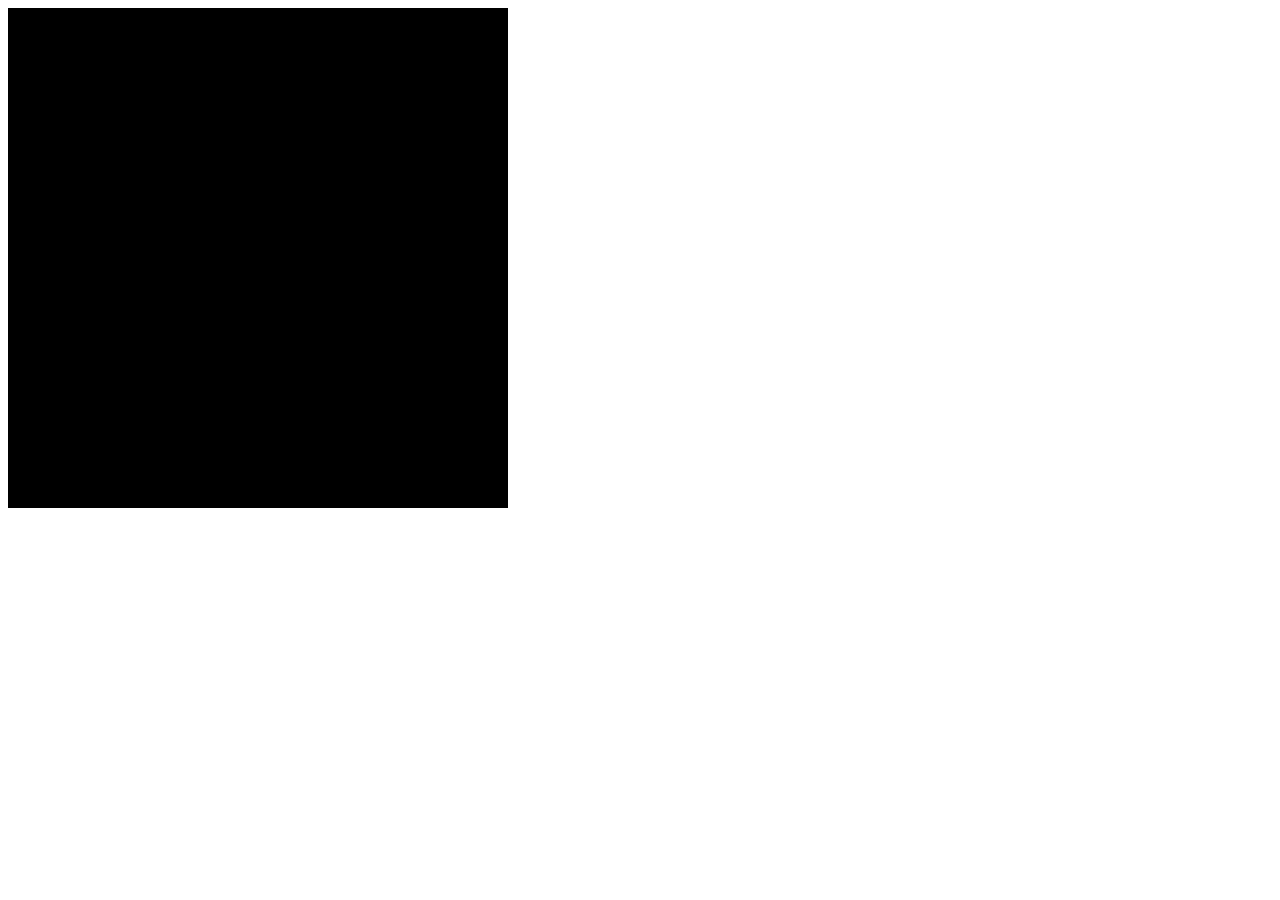
==== index.html @ 09ff4653 "added all base classes" ====
<!DOCTYPE html> 
<html>
  <head>
    <title>Asteroids</title>
    <script src="lib/utils.js"></script>
    <script src="lib/game.js"></script>
    <script src="lib/gameView.js"></script>
    <script src="lib/movingObject.js"></script>
    <script src="lib/asteroid.js"></script>
    <script src="lib/bullet.js"></script>
    <script src="lib/ship.js"></script>
  </head>
  <style>
  #game-canvas{
    background-color:black;
    width: 500px;
    height: 500px;
  }
  </style>
  <body>
    <canvas id="game-canvas"></canvas>
    
    
  </body>
  
  <script>
    var canvas = document.getElementById("game-canvas");
    var ctx = canvas.getContext('2d');
    var game = new Asteroids.Game();
    var view = new Asteroids.GameView(game, ctx);
    view.start();
  </script>
  
</html>
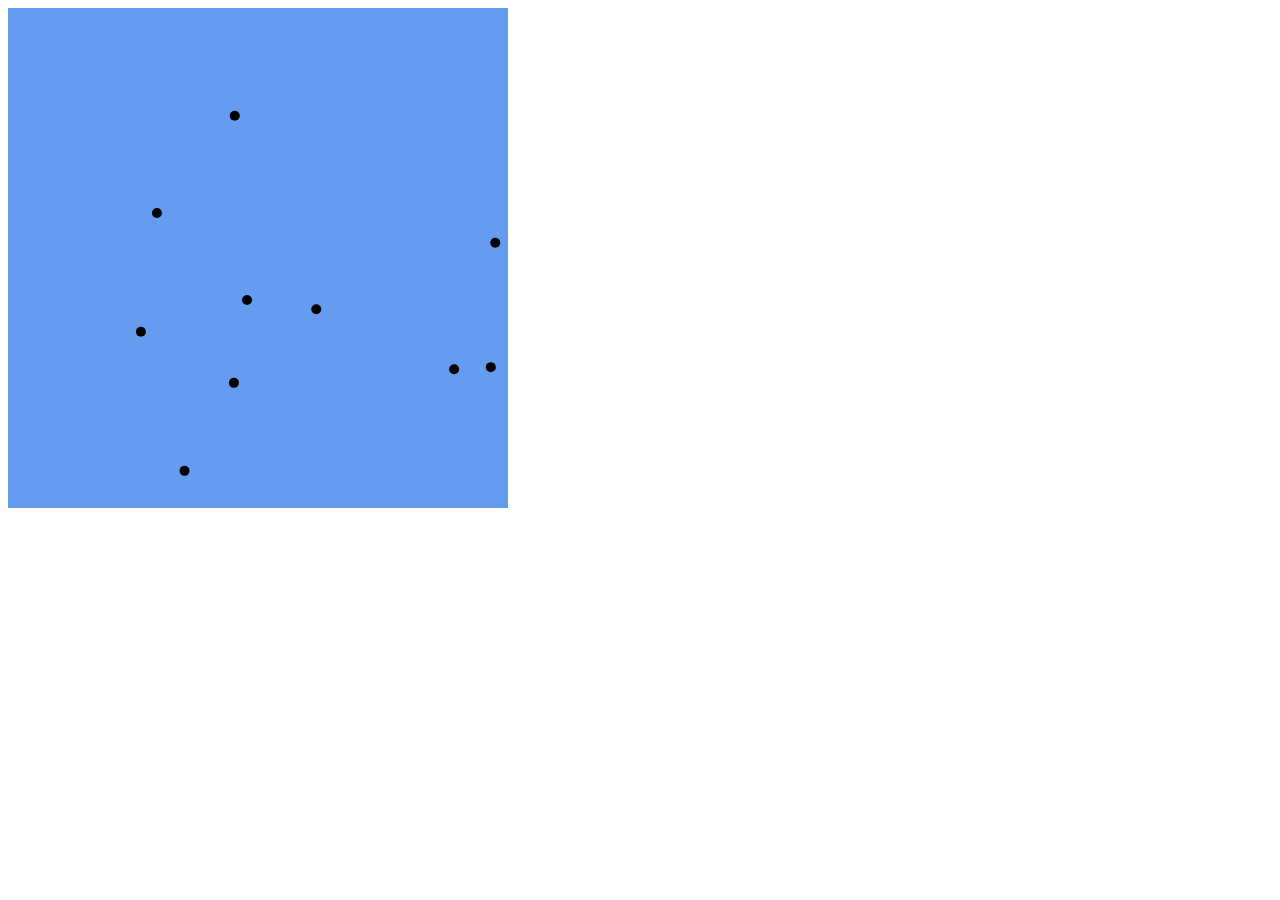
==== commit 1142fdec: "rendering issues, worked on inheritance chain, changed css styling, added canvas tag properties" ====
--- a/index.html
+++ b/index.html
@@ -12,13 +12,12 @@
   </head>
   <style>
   #game-canvas{
-    background-color:black;
-    width: 500px;
-    height: 500px;
+    background-color: #659CEF;
+
   }
   </style>
   <body>
-    <canvas id="game-canvas"></canvas>
+    <canvas id="game-canvas" width="500" height="500"></canvas>
     
     
   </body>
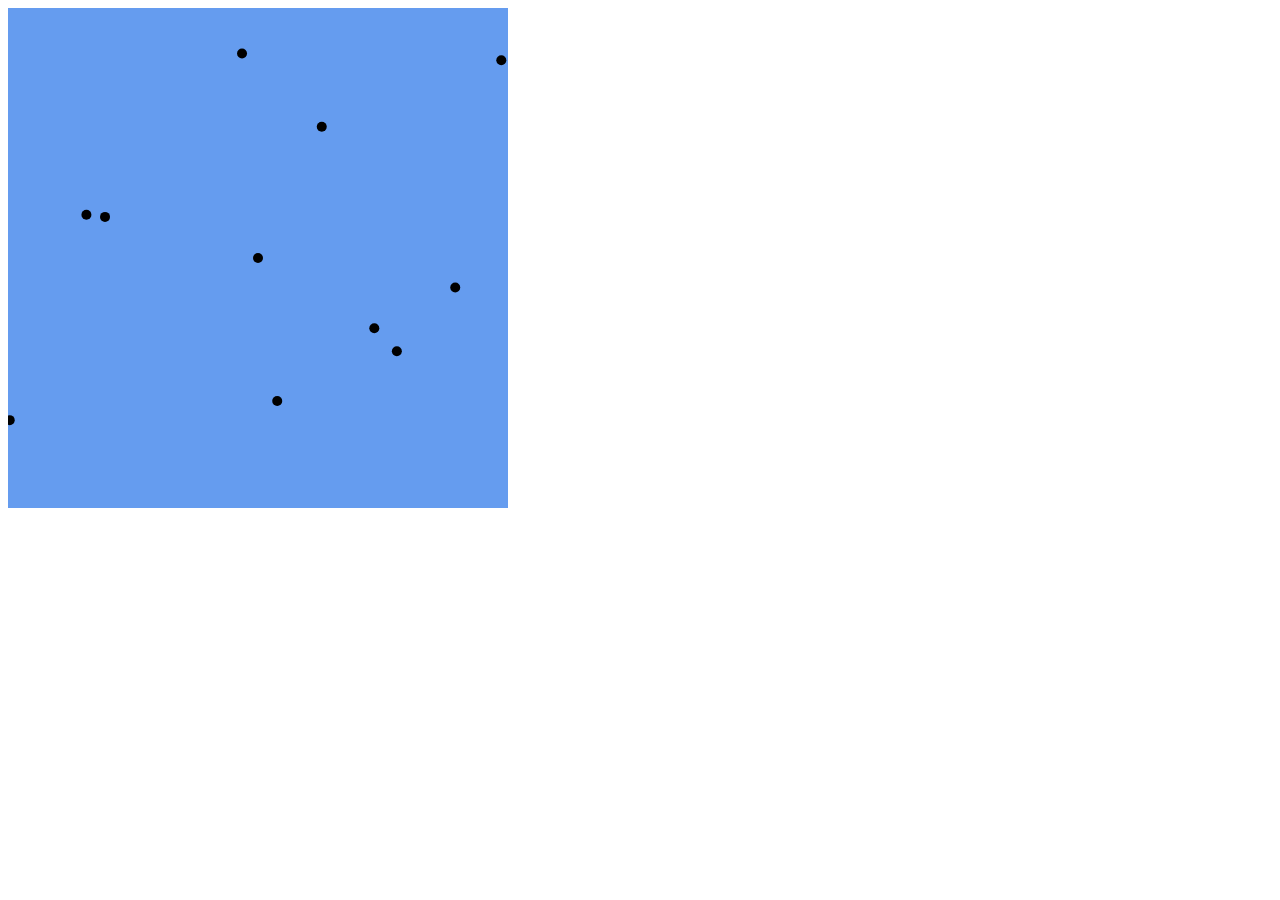
==== commit d8284e6e: "added ship movement" ====
--- a/index.html
+++ b/index.html
@@ -2,6 +2,7 @@
 <html>
   <head>
     <title>Asteroids</title>
+    <script src="keymaster.js"></script>
     <script src="lib/utils.js"></script>
     <script src="lib/game.js"></script>
     <script src="lib/gameView.js"></script>
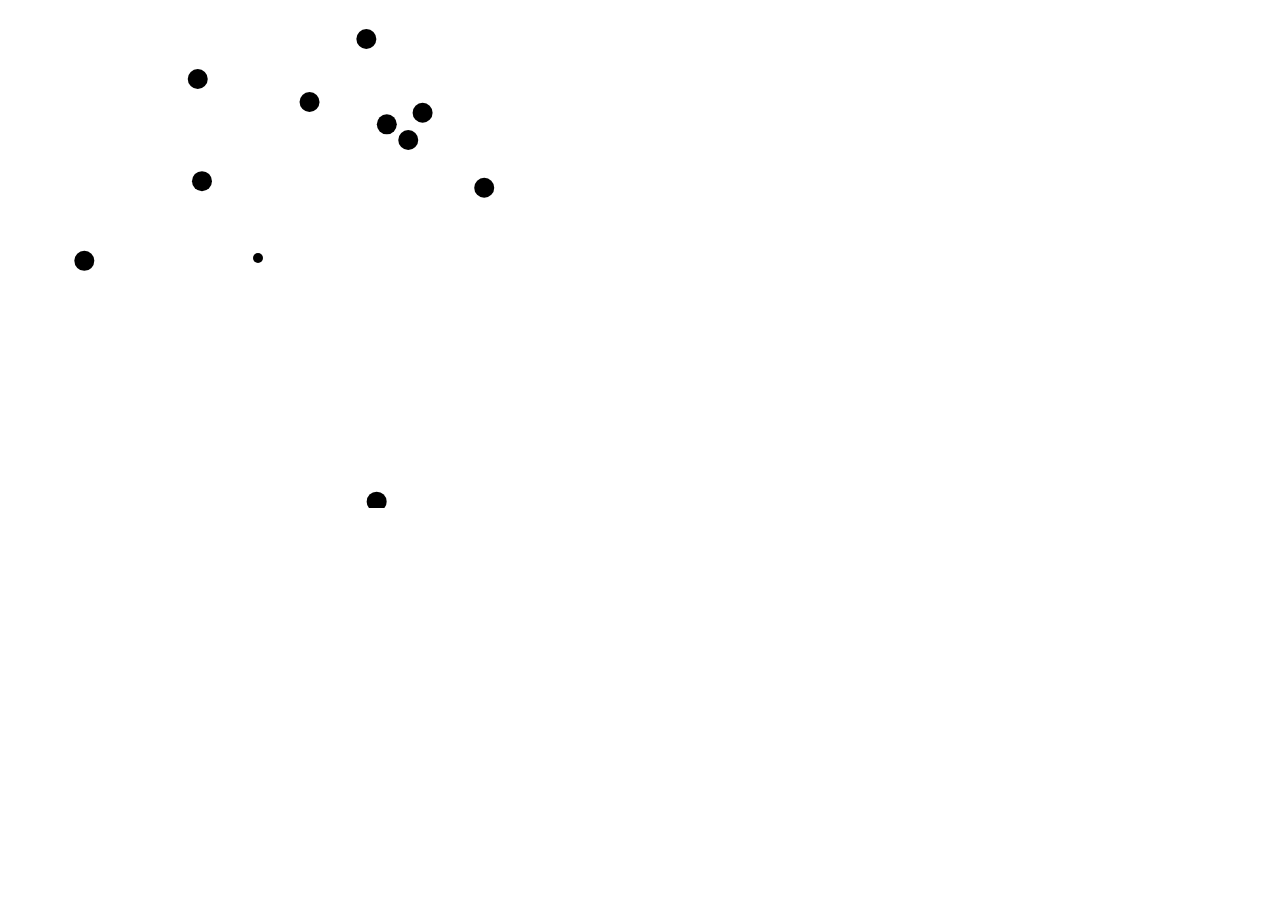
==== commit 26d991d8: "wrappable, better object removal" ====
--- a/index.html
+++ b/index.html
@@ -13,7 +13,7 @@
   </head>
   <style>
   #game-canvas{
-    background-color: #659CEF;
+    background-color: white;
 
   }
   </style>
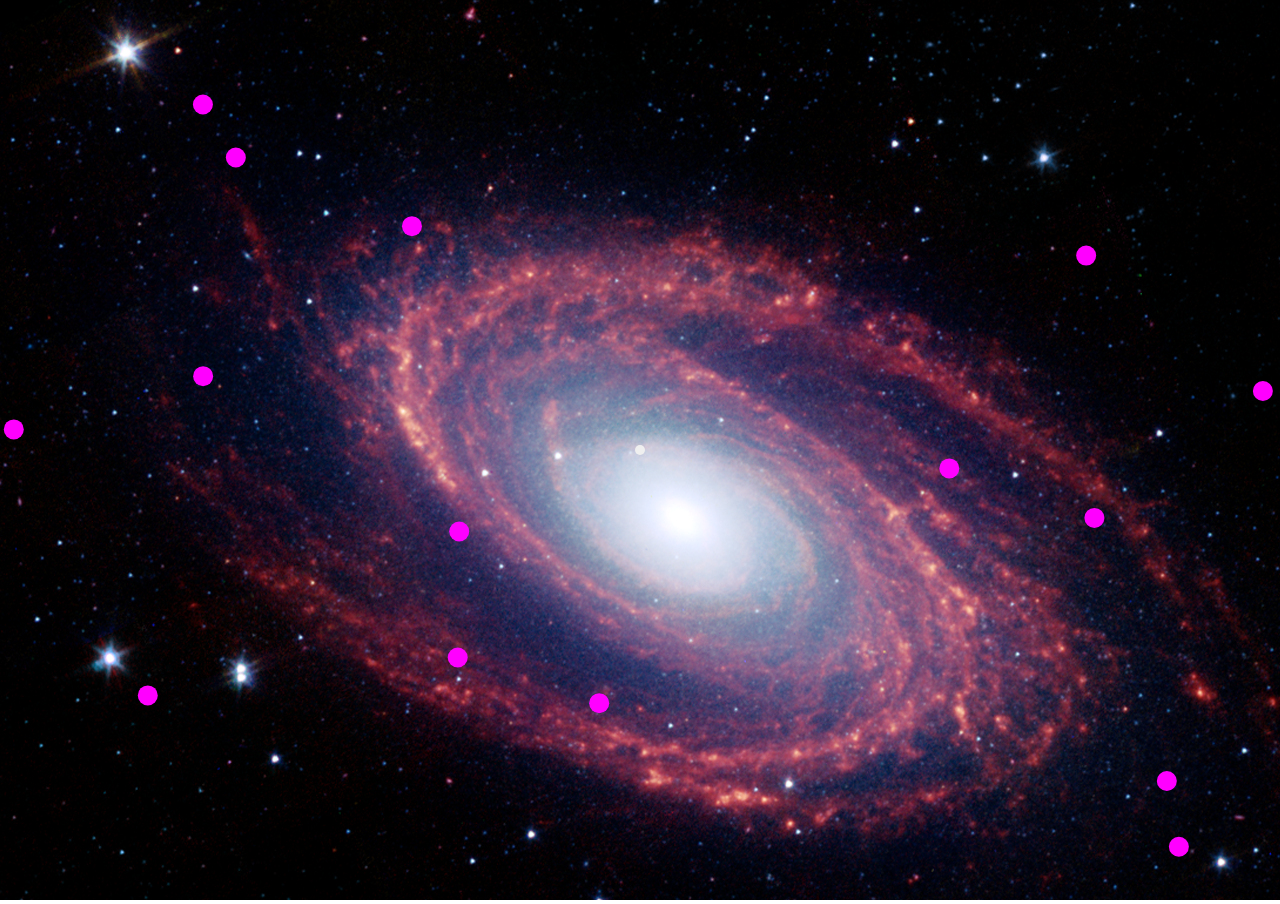
==== commit 5f96e760: "cleaned up code" ====
--- a/index.html
+++ b/index.html
@@ -12,23 +12,22 @@
     <script src="lib/ship.js"></script>
   </head>
   <style>
-  #game-canvas{
-    background-color: white;
-
-  }
+    body {
+      padding: 0;
+      margin: 0;
+    }
   </style>
   <body>
-    <canvas id="game-canvas" width="500" height="500"></canvas>
-    
-    
+    <canvas id="game-canvas"></canvas>
   </body>
-  
+
   <script>
     var canvas = document.getElementById("game-canvas");
     var ctx = canvas.getContext('2d');
     var game = new Asteroids.Game();
+    canvas.width = Asteroids.Game.DIM_X;
+    canvas.height = Asteroids.Game.DIM_Y;
     var view = new Asteroids.GameView(game, ctx);
     view.start();
   </script>
-  
 </html>
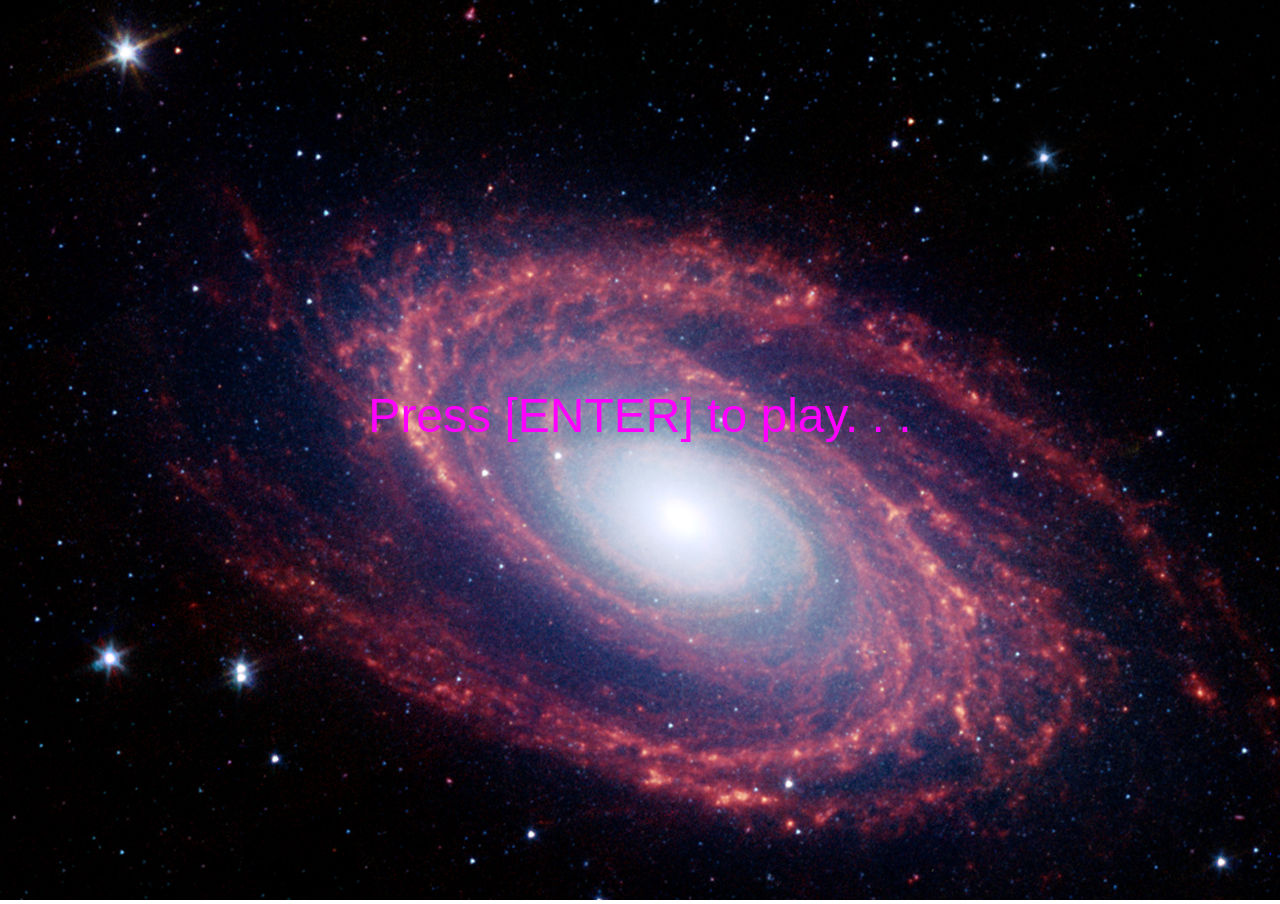
==== commit 74cbd540: "game states" ====
--- a/index.html
+++ b/index.html
@@ -6,6 +6,9 @@
     <script src="lib/utils.js"></script>
     <script src="lib/game.js"></script>
     <script src="lib/gameView.js"></script>
+    <script src="lib/menuState.js"></script>
+    <script src="lib/playState.js"></script>
+    <script src="lib/gameOverState.js"></script>
     <script src="lib/movingObject.js"></script>
     <script src="lib/asteroid.js"></script>
     <script src="lib/bullet.js"></script>
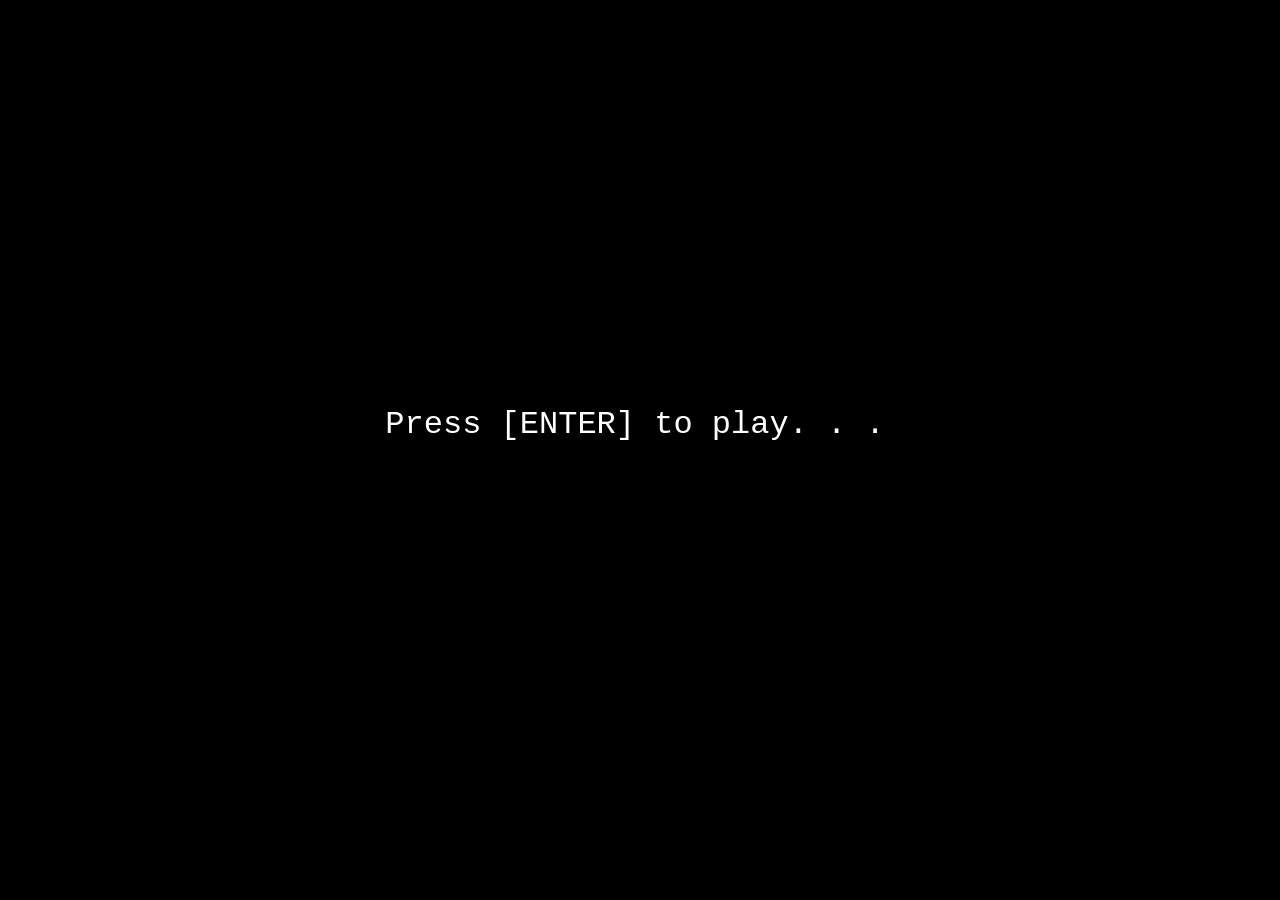
==== commit 6ee8f8d0: "move text rendering to Utils, add win state" ====
--- a/index.html
+++ b/index.html
@@ -8,6 +8,7 @@
     <script src="lib/gameView.js"></script>
     <script src="lib/menuState.js"></script>
     <script src="lib/playState.js"></script>
+    <script src="lib/winState.js"></script>
     <script src="lib/gameOverState.js"></script>
     <script src="lib/movingObject.js"></script>
     <script src="lib/asteroid.js"></script>
@@ -16,6 +17,7 @@
   </head>
   <style>
     body {
+      background-color: black;
       padding: 0;
       margin: 0;
     }
@@ -33,4 +35,4 @@
     var view = new Asteroids.GameView(game, ctx);
     view.start();
   </script>
-</html>+</html>
